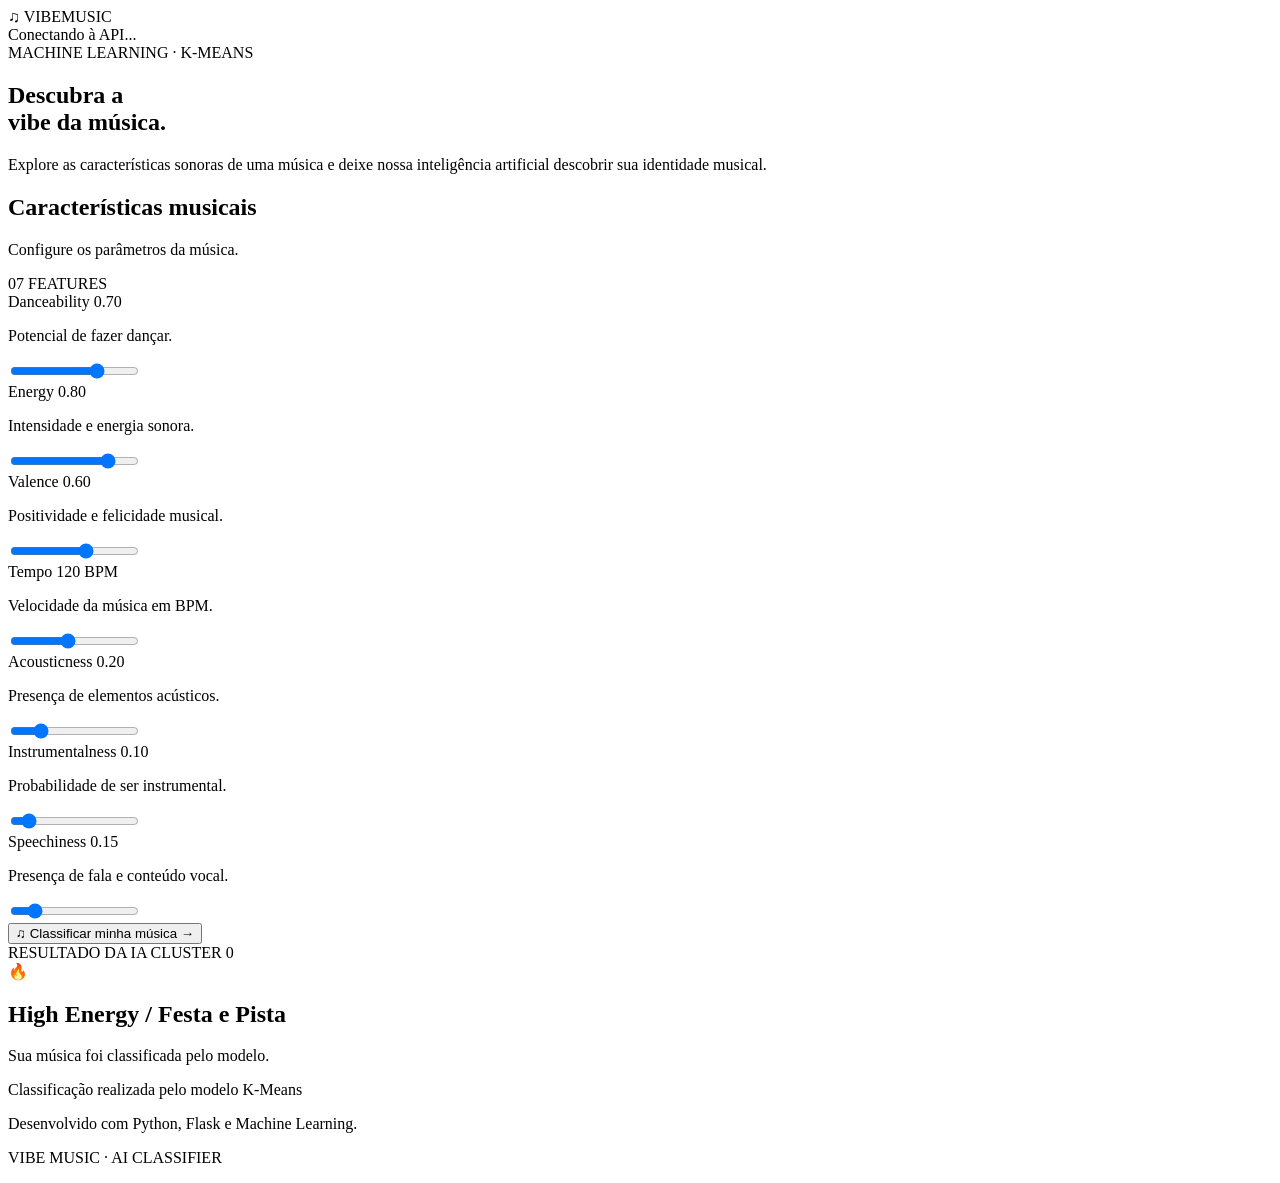
==== templates/index.html @ 2f3f242a "Add HTML template and JavaScript for music vibe classification interface" ====
<!DOCTYPE html>
<html lang="pt-BR">

<head>
    <meta charset="UTF-8">
    <meta name="viewport" content="width=device-width, initial-scale=1.0">

    <title>Music Vibe Classifier</title>

    <link rel="stylesheet" href="static/style.css">
</head>

<body>

    <div class="background-glow"></div>

    <main class="container">

        <header class="header">
            <div class="logo">
                <span class="logo-icon">♫</span>
                <span>VIBE<span class="highlight">MUSIC</span></span>
            </div>

            <div class="api-status">
                <span id="statusIndicator" class="status-dot"></span>
                <span id="statusText">Conectando à API...</span>
            </div>
        </header>

        <section class="hero">
            <span class="tag">MACHINE LEARNING · K-MEANS</span>

            <h1>
                Descubra a<br>
                <span class="gradient-text">vibe da música.</span>
            </h1>

            <p>
                Explore as características sonoras de uma música
                e deixe nossa inteligência artificial descobrir
                sua identidade musical.
            </p>
        </section>

        <section class="classifier">

            <div class="section-header">
                <div>
                    <h2>Características musicais</h2>
                    <p>Configure os parâmetros da música.</p>
                </div>

                <span class="feature-count">07 FEATURES</span>
            </div>

            <form id="musicForm">

                <div class="features-grid">

                    <div class="feature-card">
                        <div class="feature-header">
                            <label for="danceability">
                                Danceability
                            </label>
                            <span id="danceabilityValue">0.70</span>
                        </div>

                        <p>Potencial de fazer dançar.</p>

                        <input type="range" id="danceability" min="0" max="1" step="0.01" value="0.70">
                    </div>

                    <div class="feature-card">
                        <div class="feature-header">
                            <label for="energy">Energy</label>
                            <span id="energyValue">0.80</span>
                        </div>

                        <p>Intensidade e energia sonora.</p>

                        <input type="range" id="energy" min="0" max="1" step="0.01" value="0.80">
                    </div>

                    <div class="feature-card">
                        <div class="feature-header">
                            <label for="valence">Valence</label>
                            <span id="valenceValue">0.60</span>
                        </div>

                        <p>Positividade e felicidade musical.</p>

                        <input type="range" id="valence" min="0" max="1" step="0.01" value="0.60">
                    </div>

                    <div class="feature-card">
                        <div class="feature-header">
                            <label for="tempo">Tempo</label>
                            <span id="tempoValue">120 BPM</span>
                        </div>

                        <p>Velocidade da música em BPM.</p>

                        <input type="range" id="tempo" min="40" max="220" step="1" value="120">
                    </div>

                    <div class="feature-card">
                        <div class="feature-header">
                            <label for="acousticness">
                                Acousticness
                            </label>
                            <span id="acousticnessValue">0.20</span>
                        </div>

                        <p>Presença de elementos acústicos.</p>

                        <input type="range" id="acousticness" min="0" max="1" step="0.01" value="0.20">
                    </div>

                    <div class="feature-card">
                        <div class="feature-header">
                            <label for="instrumentalness">
                                Instrumentalness
                            </label>
                            <span id="instrumentalnessValue">0.10</span>
                        </div>

                        <p>Probabilidade de ser instrumental.</p>

                        <input type="range" id="instrumentalness" min="0" max="1" step="0.01" value="0.10">
                    </div>

                    <div class="feature-card full-width">
                        <div class="feature-header">
                            <label for="speechiness">
                                Speechiness
                            </label>
                            <span id="speechinessValue">0.15</span>
                        </div>

                        <p>Presença de fala e conteúdo vocal.</p>

                        <input type="range" id="speechiness" min="0" max="1" step="0.01" value="0.15">
                    </div>

                </div>

                <button type="submit" id="classifyButton">
                    <span>♫</span>
                    Classificar minha música
                    <span class="button-arrow">→</span>
                </button>

            </form>

            <div id="errorMessage" class="error-message hidden"></div>

        </section>

        <section id="resultSection" class="result-section hidden">

            <div class="result-top">
                <span class="tag">RESULTADO DA IA</span>
                <span id="clusterBadge" class="cluster-badge">
                    CLUSTER 0
                </span>
            </div>

            <div class="result-content">
                <div id="resultIcon" class="result-icon">🔥</div>

                <div>
                    <h2 id="vibeName">
                        High Energy / Festa e Pista
                    </h2>

                    <p id="resultDescription">
                        Sua música foi classificada pelo modelo.
                    </p>
                </div>
            </div>

            <div class="result-footer">
                <span>Classificação realizada pelo modelo K-Means</span>
                <span id="resultTimestamp"></span>
            </div>

        </section>

        <footer>
            <p>
                Desenvolvido com Python, Flask e Machine Learning.
            </p>

            <p class="footer-brand">
                VIBE MUSIC · AI CLASSIFIER
            </p>
        </footer>

    </main>

    <script src="static/script.js"></script>

</body>

</html>
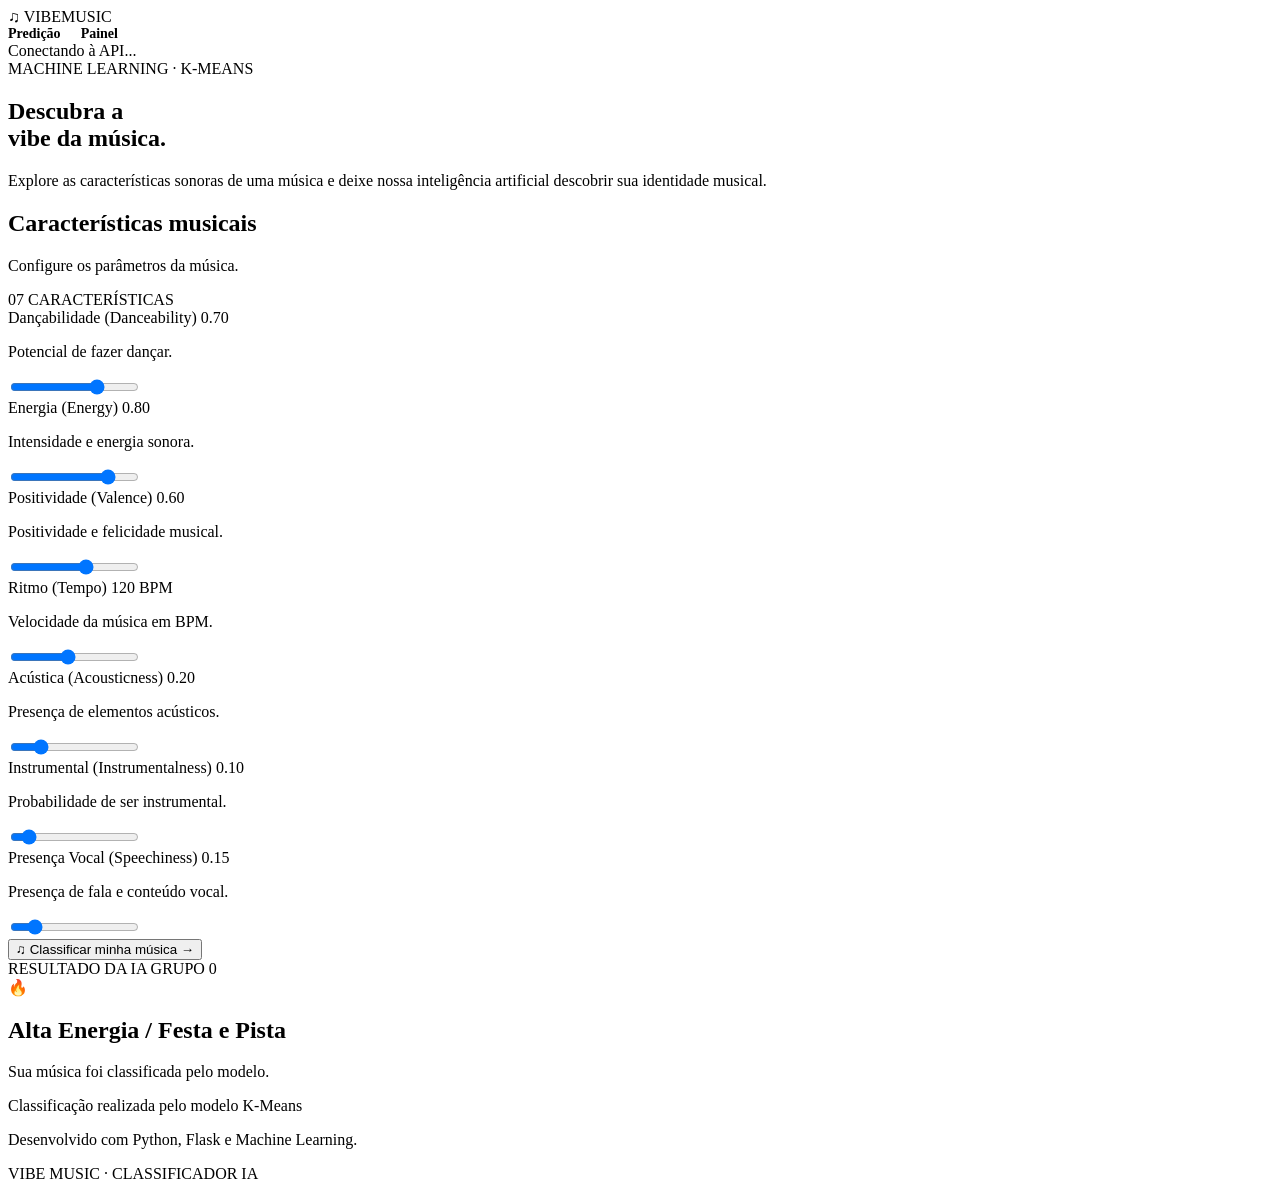
==== commit 79c2c134: "feat: Implementation Dashboard" ====
--- a/templates/index.html
+++ b/templates/index.html
@@ -5,9 +5,26 @@
     <meta charset="UTF-8">
     <meta name="viewport" content="width=device-width, initial-scale=1.0">
 
-    <title>Music Vibe Classifier</title>
+    <title>Classificador de Vibe Musical</title>
 
     <link rel="stylesheet" href="static/style.css">
+    <style>
+        .nav-links {
+            display: flex;
+            gap: 20px;
+            align-items: center;
+        }
+        .nav-links a {
+            color: var(--muted);
+            text-decoration: none;
+            font-size: 14px;
+            font-weight: 600;
+            transition: color 0.2s ease;
+        }
+        .nav-links a:hover, .nav-links a.active {
+            color: var(--primary);
+        }
+    </style>
 </head>
 
 <body>
@@ -21,6 +38,11 @@
                 <span class="logo-icon">♫</span>
                 <span>VIBE<span class="highlight">MUSIC</span></span>
             </div>
+
+            <nav class="nav-links">
+                <a href="/" class="active">Predição</a>
+                <a href="/dashboard">Painel</a>
+            </nav>
 
             <div class="api-status">
                 <span id="statusIndicator" class="status-dot"></span>
@@ -51,7 +73,7 @@
                     <p>Configure os parâmetros da música.</p>
                 </div>
 
-                <span class="feature-count">07 FEATURES</span>
+                <span class="feature-count">07 CARACTERÍSTICAS</span>
             </div>
 
             <form id="musicForm">
@@ -61,7 +83,7 @@
                     <div class="feature-card">
                         <div class="feature-header">
                             <label for="danceability">
-                                Danceability
+                                Dançabilidade (Danceability)
                             </label>
                             <span id="danceabilityValue">0.70</span>
                         </div>
@@ -73,7 +95,7 @@
 
                     <div class="feature-card">
                         <div class="feature-header">
-                            <label for="energy">Energy</label>
+                            <label for="energy">Energia (Energy)</label>
                             <span id="energyValue">0.80</span>
                         </div>
 
@@ -84,7 +106,7 @@
 
                     <div class="feature-card">
                         <div class="feature-header">
-                            <label for="valence">Valence</label>
+                            <label for="valence">Positividade (Valence)</label>
                             <span id="valenceValue">0.60</span>
                         </div>
 
@@ -95,7 +117,7 @@
 
                     <div class="feature-card">
                         <div class="feature-header">
-                            <label for="tempo">Tempo</label>
+                            <label for="tempo">Ritmo (Tempo)</label>
                             <span id="tempoValue">120 BPM</span>
                         </div>
 
@@ -107,7 +129,7 @@
                     <div class="feature-card">
                         <div class="feature-header">
                             <label for="acousticness">
-                                Acousticness
+                                Acústica (Acousticness)
                             </label>
                             <span id="acousticnessValue">0.20</span>
                         </div>
@@ -120,7 +142,7 @@
                     <div class="feature-card">
                         <div class="feature-header">
                             <label for="instrumentalness">
-                                Instrumentalness
+                                Instrumental (Instrumentalness)
                             </label>
                             <span id="instrumentalnessValue">0.10</span>
                         </div>
@@ -133,7 +155,7 @@
                     <div class="feature-card full-width">
                         <div class="feature-header">
                             <label for="speechiness">
-                                Speechiness
+                                Presença Vocal (Speechiness)
                             </label>
                             <span id="speechinessValue">0.15</span>
                         </div>
@@ -162,7 +184,7 @@
             <div class="result-top">
                 <span class="tag">RESULTADO DA IA</span>
                 <span id="clusterBadge" class="cluster-badge">
-                    CLUSTER 0
+                    GRUPO 0
                 </span>
             </div>
 
@@ -171,7 +193,7 @@
 
                 <div>
                     <h2 id="vibeName">
-                        High Energy / Festa e Pista
+                        Alta Energia / Festa e Pista
                     </h2>
 
                     <p id="resultDescription">
@@ -193,7 +215,7 @@
             </p>
 
             <p class="footer-brand">
-                VIBE MUSIC · AI CLASSIFIER
+                VIBE MUSIC · CLASSIFICADOR IA
             </p>
         </footer>
 
@@ -203,4 +225,4 @@
 
 </body>
 
-</html>+</html>
